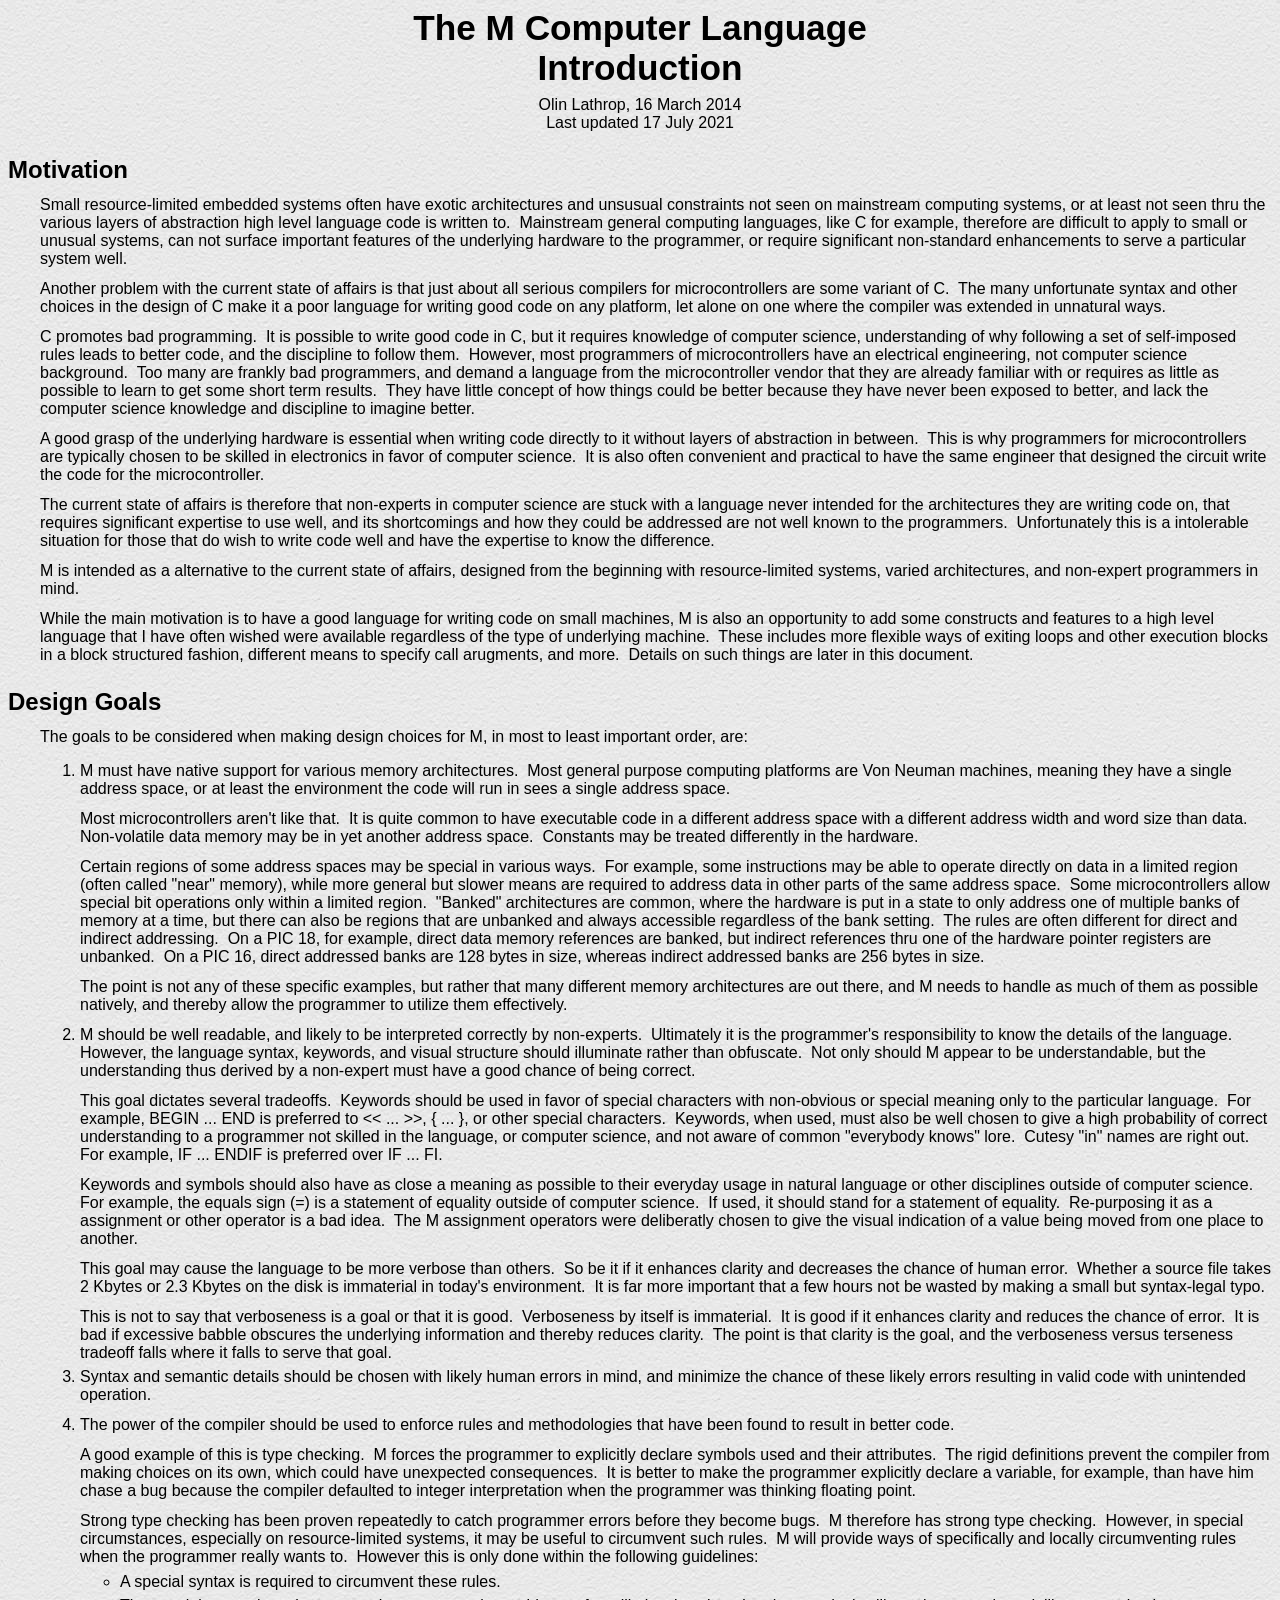
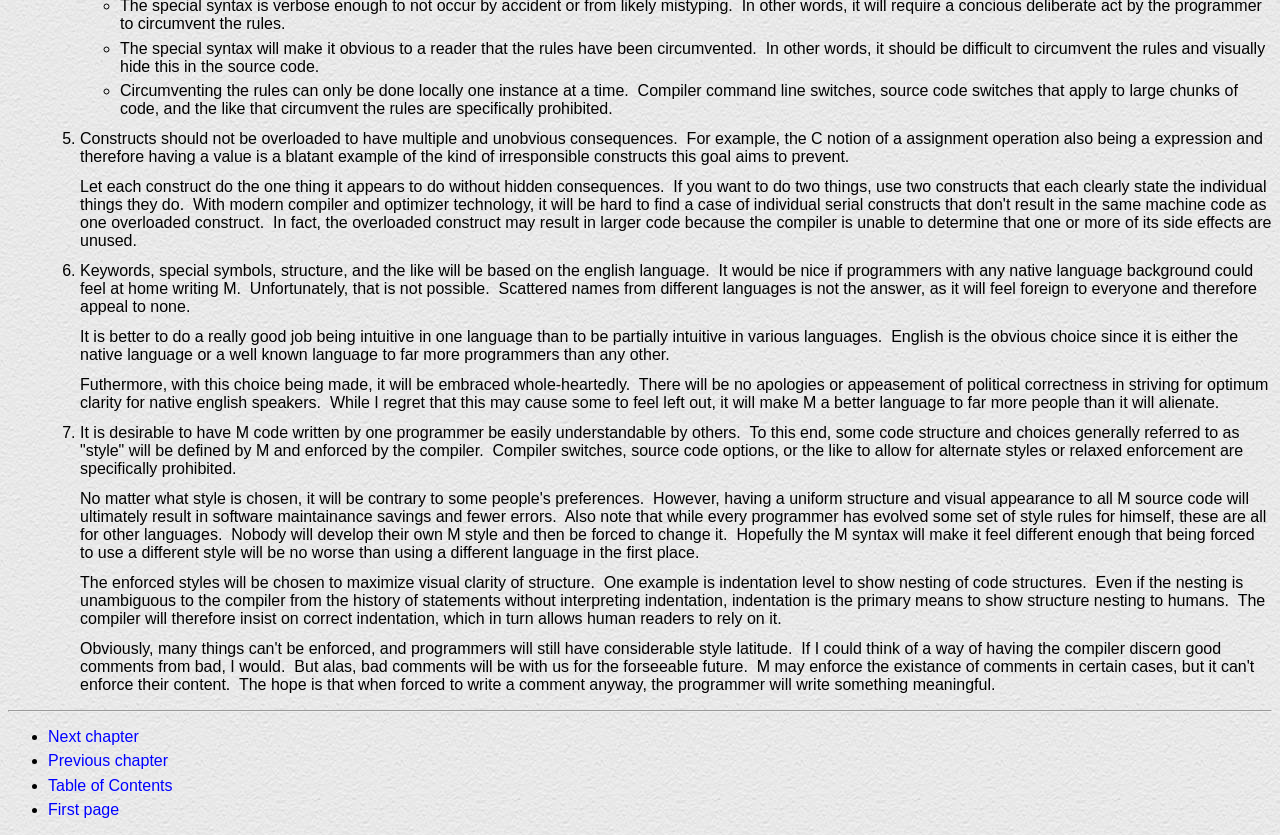
==== doc/intro.htm @ 3dadcac0 "Added HTML documentation directory." ====
<html lang="en-US">
<head>
  <link rel="stylesheet" href="../../../document.css"></link>
  <link rel="stylesheet" href="../../document.css"></link>
  <link rel="stylesheet" href="../document.css"></link>
  <link rel="stylesheet" href="document.css"></link>
  <title>M Language</title>
  </head>
<body>

<h1 class=page>The M Computer Language
  <br>Introduction</h1>
<p class=page>Olin Lathrop, 16 March 2014
  <br>Last updated 17 July 2021</p>


<h2 id="motivation">Motivation</h2><indent>

  <p>Small resource-limited embedded systems often have exotic
  architectures and unsusual constraints not seen on mainstream computing
  systems, or at least not seen thru the various layers of abstraction
  high level language code is written to.&nbsp;  Mainstream general
  computing languages, like C for example, therefore are difficult to
  apply to small or unusual systems, can not surface important features of
  the underlying hardware to the programmer, or require significant
  non-standard enhancements to serve a particular system well.&nbsp;

  <p>Another problem with the current state of affairs is that just about
  all serious compilers for microcontrollers are some variant of C.&nbsp;
  The many unfortunate syntax and other choices in the design of C make it
  a poor language for writing good code on any platform, let alone on one
  where the compiler was extended in unnatural ways.&nbsp;

  <p>C promotes bad programming.&nbsp; It is possible to write good code
  in C, but it requires knowledge of computer science, understanding of
  why following a set of self-imposed rules leads to better code, and the
  discipline to follow them.&nbsp;  However, most programmers of
  microcontrollers have an electrical engineering, not computer science
  background.&nbsp;  Too many are frankly bad programmers, and demand a
  language from the microcontroller vendor that they are already familiar
  with or requires as little as possible to learn to get some short term
  results.&nbsp;  They have little concept of how things could be better
  because they have never been exposed to better, and lack the computer
  science knowledge and discipline to imagine better.&nbsp;

  <p>A good grasp of the underlying hardware is essential when writing
  code directly to it without layers of abstraction in between.&nbsp;
  This is why programmers for microcontrollers are typically chosen to be
  skilled in electronics in favor of computer science.&nbsp;  It is also
  often convenient and practical to have the same engineer that designed
  the circuit write the code for the microcontroller.&nbsp;

  <p>The current state of affairs is therefore that non-experts in
  computer science are stuck with a language never intended for the
  architectures they are writing code on, that requires significant
  expertise to use well, and its shortcomings and how they could be
  addressed are not well known to the programmers.&nbsp;  Unfortunately
  this is a intolerable situation for those that do wish to write code
  well and have the expertise to know the difference.&nbsp;

  <p>M is intended as a alternative to the current state of affairs,
  designed from the beginning with resource-limited systems, varied
  architectures, and non-expert programmers in mind.&nbsp;

  <p>While the main motivation is to have a good language for writing code
  on small machines, M is also an opportunity to add some constructs and
  features to a high level language that I have often wished were
  available regardless of the type of underlying machine.&nbsp;  These
  includes more flexible ways of exiting loops and other execution blocks
  in a block structured fashion, different means to specify call
  arugments, and more.&nbsp; Details on such things are later in this
  document.&nbsp;

  </p></indent>


<h2 id="design goals">Design Goals</h2><indent>

  <p>The goals to be considered when making design choices for M, in most to
  least important order, are:<ol>

    <li>

      <p>M must have native support for various memory
      architectures.&nbsp; Most general purpose computing platforms are
      Von Neuman machines, meaning they have a single address space, or at
      least the environment the code will run in sees a single address
      space.&nbsp;

      <p>Most microcontrollers aren't like that.&nbsp;  It is quite common
      to have executable code in a different address space with a
      different address width and word size than data.&nbsp;  Non-volatile
      data memory may be in yet another address space.&nbsp;  Constants
      may be treated differently in the hardware.&nbsp;

      <p>Certain regions of some address spaces may be special in various
      ways.&nbsp;  For example, some instructions may be able to operate
      directly on data in a limited region (often called "near" memory),
      while more general but slower means are required to address data in
      other parts of the same address space.&nbsp;  Some microcontrollers
      allow special bit operations only within a limited region.&nbsp;
      "Banked" architectures are common, where the hardware is put in a
      state to only address one of multiple banks of memory at a time, but
      there can also be regions that are unbanked and always accessible
      regardless of the bank setting.&nbsp;  The rules are often different
      for direct and indirect addressing.&nbsp;  On a PIC 18, for example,
      direct data memory references are banked, but indirect references
      thru one of the hardware pointer registers are unbanked.&nbsp;  On a
      PIC 16, direct addressed banks are 128 bytes in size, whereas
      indirect addressed banks are 256 bytes in size.&nbsp;

      <p>The point is not any of these specific examples, but rather that
      many different memory architectures are out there, and M needs to
      handle as much of them as possible natively, and thereby allow the
      programmer to utilize them effectively.&nbsp;

    <li>

      <p>M should be well readable, and likely to be interpreted correctly
      by non-experts.&nbsp;  Ultimately it is the programmer's
      responsibility to know the details of the language.&nbsp;  However,
      the language syntax, keywords, and visual structure should
      illuminate rather than obfuscate.&nbsp; Not only should M appear to
      be understandable, but the understanding thus derived by a
      non-expert must have a good chance of being correct.&nbsp;

      <p>This goal dictates several tradeoffs.&nbsp;  Keywords should be used
      in favor of special characters with non-obvious or special meaning only
      to the particular language.&nbsp;  For example, BEGIN ... END is
      preferred to << ... >>, { ... }, or other special characters.&nbsp;
      Keywords, when used, must also be well chosen to give a high probability
      of correct understanding to a programmer not skilled in the language, or
      computer science, and not aware of common "everybody knows" lore.&nbsp;
      Cutesy "in" names are right out.&nbsp; For example, IF ... ENDIF is
      preferred over IF ... FI.&nbsp;

      <p>Keywords and symbols should also have as close a meaning as possible
      to their everyday usage in natural language or other disciplines outside
      of computer science.&nbsp;  For example, the equals sign (=) is a
      statement of equality outside of computer science.&nbsp;  If used, it
      should stand for a statement of equality.&nbsp;  Re-purposing it as a
      assignment or other operator is a bad idea.&nbsp;  The M assignment
      operators were deliberatly chosen to give the visual indication of a
      value being moved from one place to another.&nbsp;

      <p>This goal may cause the language to be more verbose than
      others.&nbsp;  So be it if it enhances clarity and decreases the chance
      of human error.&nbsp;  Whether a source file takes 2 Kbytes or 2.3
      Kbytes on the disk is immaterial in today's environment.&nbsp;  It is
      far more important that a few hours not be wasted by making a small but
      syntax-legal typo.&nbsp;

      <p>This is not to say that verboseness is a goal or that it is
      good.&nbsp;  Verboseness by itself is immaterial.&nbsp;  It is good if
      it enhances clarity and reduces the chance of error.&nbsp;  It is  bad
      if excessive babble obscures the underlying information and thereby
      reduces clarity.&nbsp;  The point is that clarity is the goal, and the
      verboseness versus terseness tradeoff falls where it falls to serve that
      goal.&nbsp;

    <li>Syntax and semantic details should be chosen with likely human
    errors in mind, and minimize the chance of these likely errors resulting
    in valid code with unintended operation.&nbsp;

    <li>

      <p>The power of the compiler should be used to enforce rules and
      methodologies that have been found to result in better code.&nbsp;

      <p>A good example of this is type checking.&nbsp;  M forces the
      programmer to explicitly declare symbols used and their
      attributes.&nbsp; The rigid definitions prevent the compiler from
      making choices on its own, which could have unexpected
      consequences.&nbsp;  It is better to make the programmer explicitly
      declare a variable, for example, than have him chase a bug because
      the compiler defaulted to integer interpretation when the programmer
      was thinking floating point.&nbsp;

      <p>Strong type checking has been proven repeatedly to catch
      programmer errors before they become bugs.&nbsp;  M therefore has
      strong type checking.&nbsp; However, in special circumstances,
      especially on resource-limited systems, it may be useful to
      circumvent such rules.&nbsp;  M will provide ways of specifically
      and locally circumventing rules when the programmer really wants
      to.&nbsp;  However this is only done within the following
      guidelines:<ul>

        <li>A special syntax is required to circumvent these rules.&nbsp;

        <li>The special syntax is verbose enough to not occur by accident
        or from likely mistyping.&nbsp;  In other words, it will require a
        concious deliberate act by the programmer to circumvent the
        rules.&nbsp;

        <li>The special syntax will make it obvious to a reader that the
        rules have been circumvented.&nbsp;  In other words, it should be
        difficult to circumvent the rules and visually hide this in the
        source code.&nbsp;

        <li>Circumventing the rules can only be done locally one instance
        at a time.&nbsp; Compiler command line switches, source code
        switches that apply to large chunks of code, and the like that
        circumvent the rules are specifically prohibited.&nbsp;

        </ul>

    <li>

      <p>Constructs should not be overloaded to have multiple and
      unobvious consequences.&nbsp;  For example, the C notion of a
      assignment operation also being a expression and therefore having a
      value is a blatant example of the kind of irresponsible constructs
      this goal aims to prevent.&nbsp;

      <p>Let each construct do the one thing it appears to do without
      hidden consequences.&nbsp;  If you want to do two things, use two
      constructs that each clearly state the individual things they
      do.&nbsp;  With modern compiler and optimizer technology, it will be
      hard to find a case of individual serial constructs that don't
      result in the same machine code as one overloaded construct.&nbsp;
      In fact, the overloaded construct may result in larger code because
      the compiler is unable to determine that one or more of its side
      effects are unused.&nbsp;

    <li>

      <p>Keywords, special symbols, structure, and the like will be based
      on the english language.&nbsp;  It would be nice if programmers with
      any native language background could feel at home writing M.&nbsp;
      Unfortunately, that is not possible.&nbsp; Scattered names from
      different languages is not the answer, as it will feel foreign to
      everyone and therefore appeal to none.&nbsp;

      <p>It is better to do a really good job being intuitive in one
      language than to be partially intuitive in various languages.&nbsp;
      English is the obvious choice since it is either the native language
      or a well known language to far more programmers than any
      other.&nbsp;

      <p>Futhermore, with this choice being made, it will be embraced
      whole-heartedly.&nbsp; There will be no apologies or appeasement of
      political correctness in striving for optimum clarity for native
      english speakers.&nbsp;  While I regret that this may cause some to
      feel left out, it will make M a better language to far more people
      than it will alienate.&nbsp;

    <li>

      <p>It is desirable to have M code written by one programmer be
      easily understandable by others.&nbsp;  To this end, some code
      structure and choices generally referred to as "style" will be
      defined by M and enforced by the compiler.&nbsp;  Compiler switches,
      source code options, or the like to allow for alternate styles or
      relaxed enforcement are specifically prohibited.&nbsp;

      <p>No matter what style is chosen, it will be contrary to some
      people's preferences.&nbsp; However, having a uniform structure and
      visual appearance to all M source code will ultimately result in
      software maintainance savings and fewer errors.&nbsp;  Also note
      that while every programmer has evolved some set of style rules for
      himself, these are all for other languages.&nbsp;  Nobody will
      develop their own M style and then be forced to change it.&nbsp;
      Hopefully the M syntax will make it feel different enough that being
      forced to use a different style will be no worse than using a
      different language in the first place.&nbsp;

      <p>The enforced styles will be chosen to maximize visual clarity of
      structure.&nbsp;  One example is indentation level to show nesting
      of code structures.&nbsp;  Even if the nesting is unambiguous to the
      compiler from the history of statements without interpreting
      indentation, indentation is the primary means to show structure
      nesting to humans.&nbsp;  The compiler will therefore insist on
      correct indentation, which in turn allows human readers to rely on
      it.&nbsp;

      <p>Obviously, many things can't be enforced, and programmers will
      still have considerable style latitude.&nbsp;  If I could think of a
      way of having the compiler discern good comments from bad, I
      would.&nbsp;  But alas, bad comments will be with us for the
      forseeable future.&nbsp;  M may enforce the existance of comments in
      certain cases, but it can't enforce their content.&nbsp;  The hope
      is that when forced to write a comment anyway, the programmer will
      write something meaningful.&nbsp;

    </p></ol><!-- End of design goals list -->

  </indent>

<hr><!-- ---------------------------------------------------------------------->

<ul>
  <li><a rel="next" href="doc.htm">Next chapter</a>
  <li><a rel="prev" href="index.htm">Previous chapter</a>
  <li><a rel="contents" href="index.htm#contents">Table of Contents</a>
  <li><a rel="start" href="index.htm">First page</a>
  </ul>

</body></html>
---- doc/document.css ----
body {
  color: #000;
  background: url('paper.jpg');
  font: normal;
  font-family: Sans-serif;
  font-size: 16px;
  }

h1, h2, h3, h4, h5, h6,
h1i, h2i, h3i, h4i, h5i, h6i,
h2c, h3c, h4c, h5c, h6c {
  margin-top: 1em;
  margin-bottom: 0;
  margin-left: 0;
  margin-right: 0;
  font-weight: bold;
  text-align: left;
  }
h1, h1i {
  font-size: 2.0em;
  text-align: center;
  }
h2, h2i, h2c {
  font-size: 1.50em;
  }
h3, h3i, h3c {
  font-size: 1.36em;
  }
h4, h4i, h4c {
  font-size: 1.22em;
  }
h5, h5i, h5c {
  font-size: 1.11em;
  }
h6, h6i, h6c {
  font-size: 1.0em;
  }
h1i, h2i, h3i, h4i, h5i, h6i {
  display: inline-block;
  margin-right: 0.5em;
  }
h1c, h2c, h3c, h4c, h5c, h6c {
  text-align: center;
  }
h1.page {
  font-size: 2.2em;
  margin-top: 0;
  }
h2.page, h3.page {
  text-align: center;
  margin-top: 0;
  }

p {
  margin-top: 0.75em;
  margin-bottom: 0;
  margin-left: 0;
  margin-right: 0;
  text-align: left;
  }
p.page {
  margin-top: 0.5em;
  text-align: center;
  }

img.letthead {
  margin-top: 0;
  width: 33%;
  float: right;
  }

indent {
  display: block;
  margin-left: 2em;
  margin-right: 0;
  margin-top: 0;
  margin-bottom: 0;
  background: none;
  }

li {
  margin-top: 0.4em;
  margin-bottom: 0;
  margin-left: 0;
  margin-right: 0;
  text-align: left;
  }
li.thin {
  margin-top: 0;
  }

hr {
  margin-top: 1em;
  margin-bottom: 1em;
  }

a {
  text-decoration: none;
  }
a:link {
  color: blue;
  }
a:visited {
  color: purple;
  }
a:hover {
  text-decoration: underline;
  }
a:active {
  color: red;
  }

table {
  border-collapse: collapse;
  margin-top: 1.0em;
  margin-bottom: 1.5em;
  text-align: center;
  }
tbody {
  }
tr {
  }
th {
  }
td {
  border: black solid 0.1em;
  background: rgb(95%, 95%, 95%);
  }
table.byte {
  width: 40em;
  table-layout: fixed;
  }
table.fixed-wide {
  width: 100%;
  table-layout: fixed;
  }
table.full-width {
  width: 100%;
  }
td.right {
  text-align: right;
  }
th.left {
  text-align: left;
  }
th.right {
  text-align: right;
  }
td.left {
  text-align: left;
  }
td.unused {
  background: rgb(85%, 85%, 85%);
  }
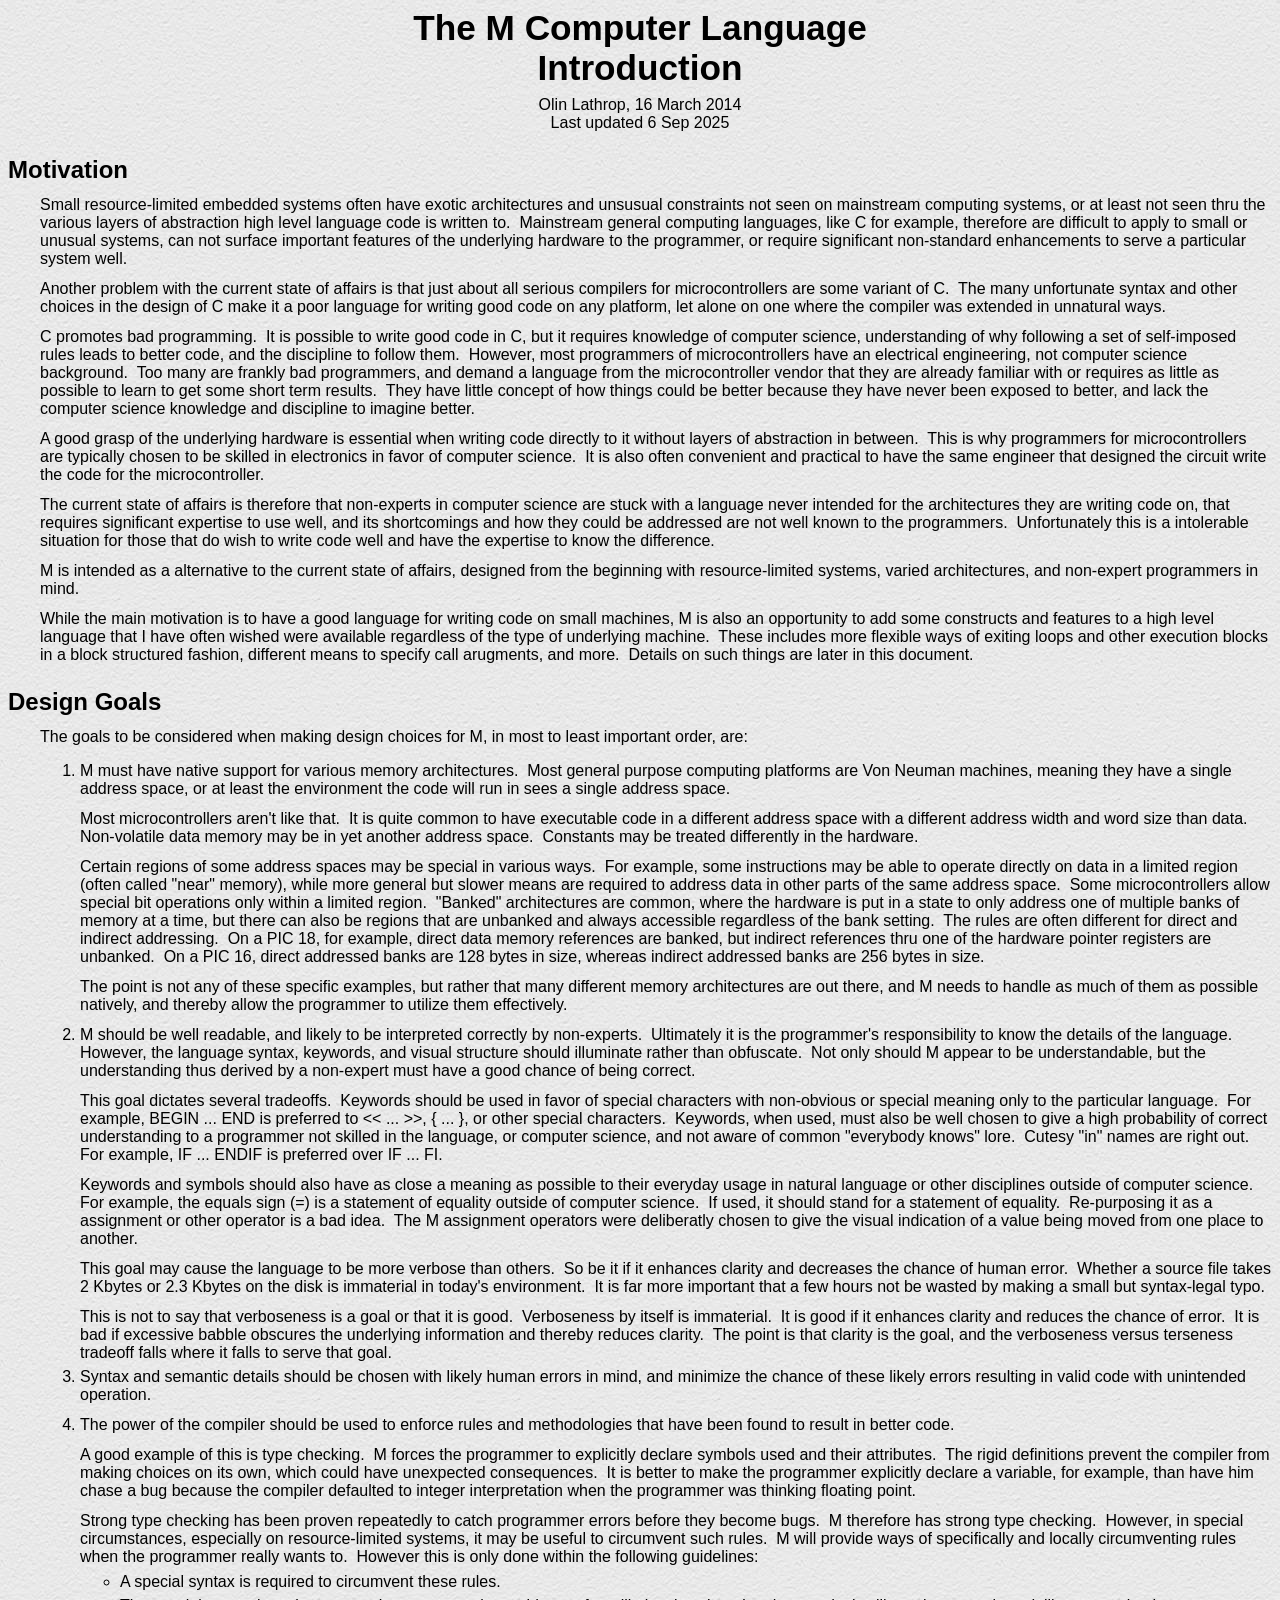
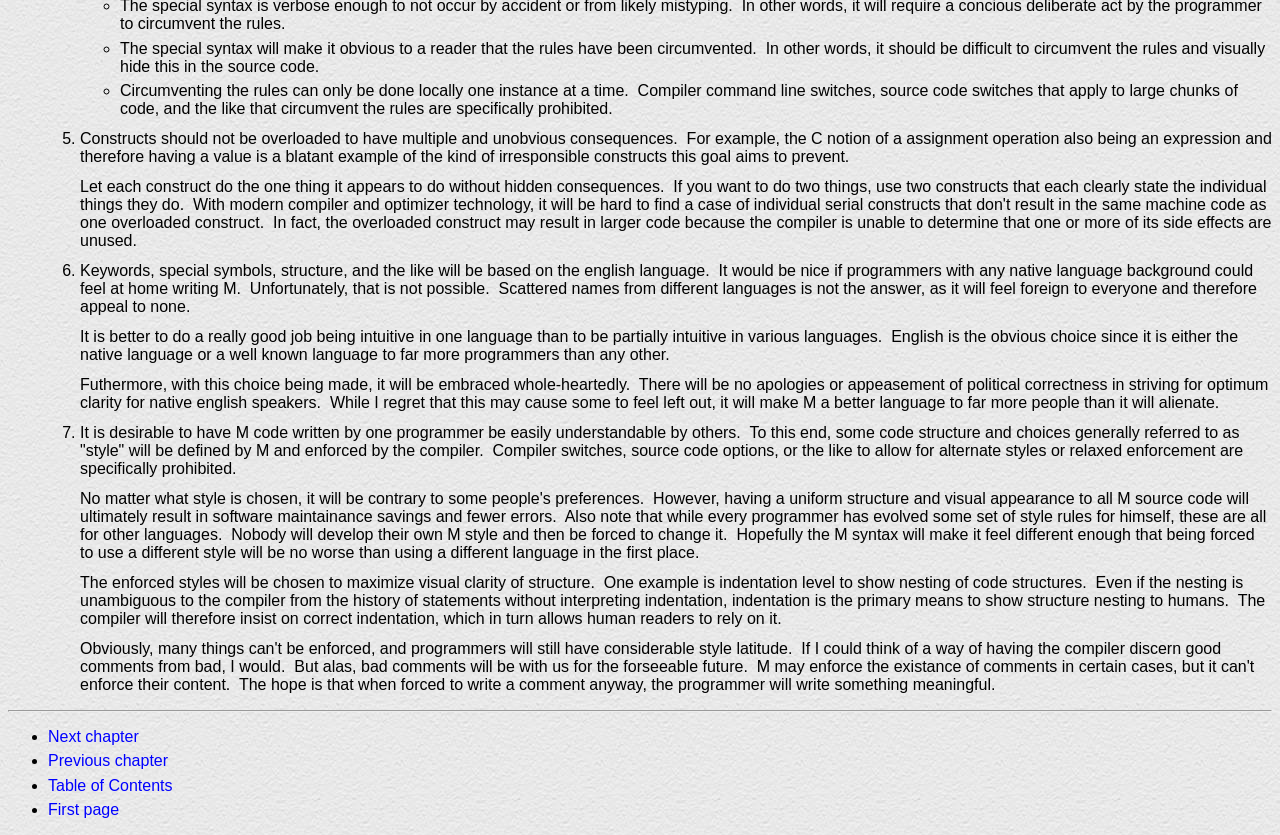
==== commit 5996da4a: "Documentation typo fixes and clarifications." ====
--- a/doc/intro.htm
+++ b/doc/intro.htm
@@ -11,7 +11,7 @@
 <h1 class=page>The M Computer Language
   <br>Introduction</h1>
 <p class=page>Olin Lathrop, 16 March 2014
-  <br>Last updated 17 July 2021</p>
+  <br>Last updated 6 Sep 2025</p>
 
 
 <h2 id="motivation">Motivation</h2><indent>
@@ -208,7 +208,7 @@
 
       <p>Constructs should not be overloaded to have multiple and
       unobvious consequences.&nbsp;  For example, the C notion of a
-      assignment operation also being a expression and therefore having a
+      assignment operation also being an expression and therefore having a
       value is a blatant example of the kind of irresponsible constructs
       this goal aims to prevent.&nbsp;
 
